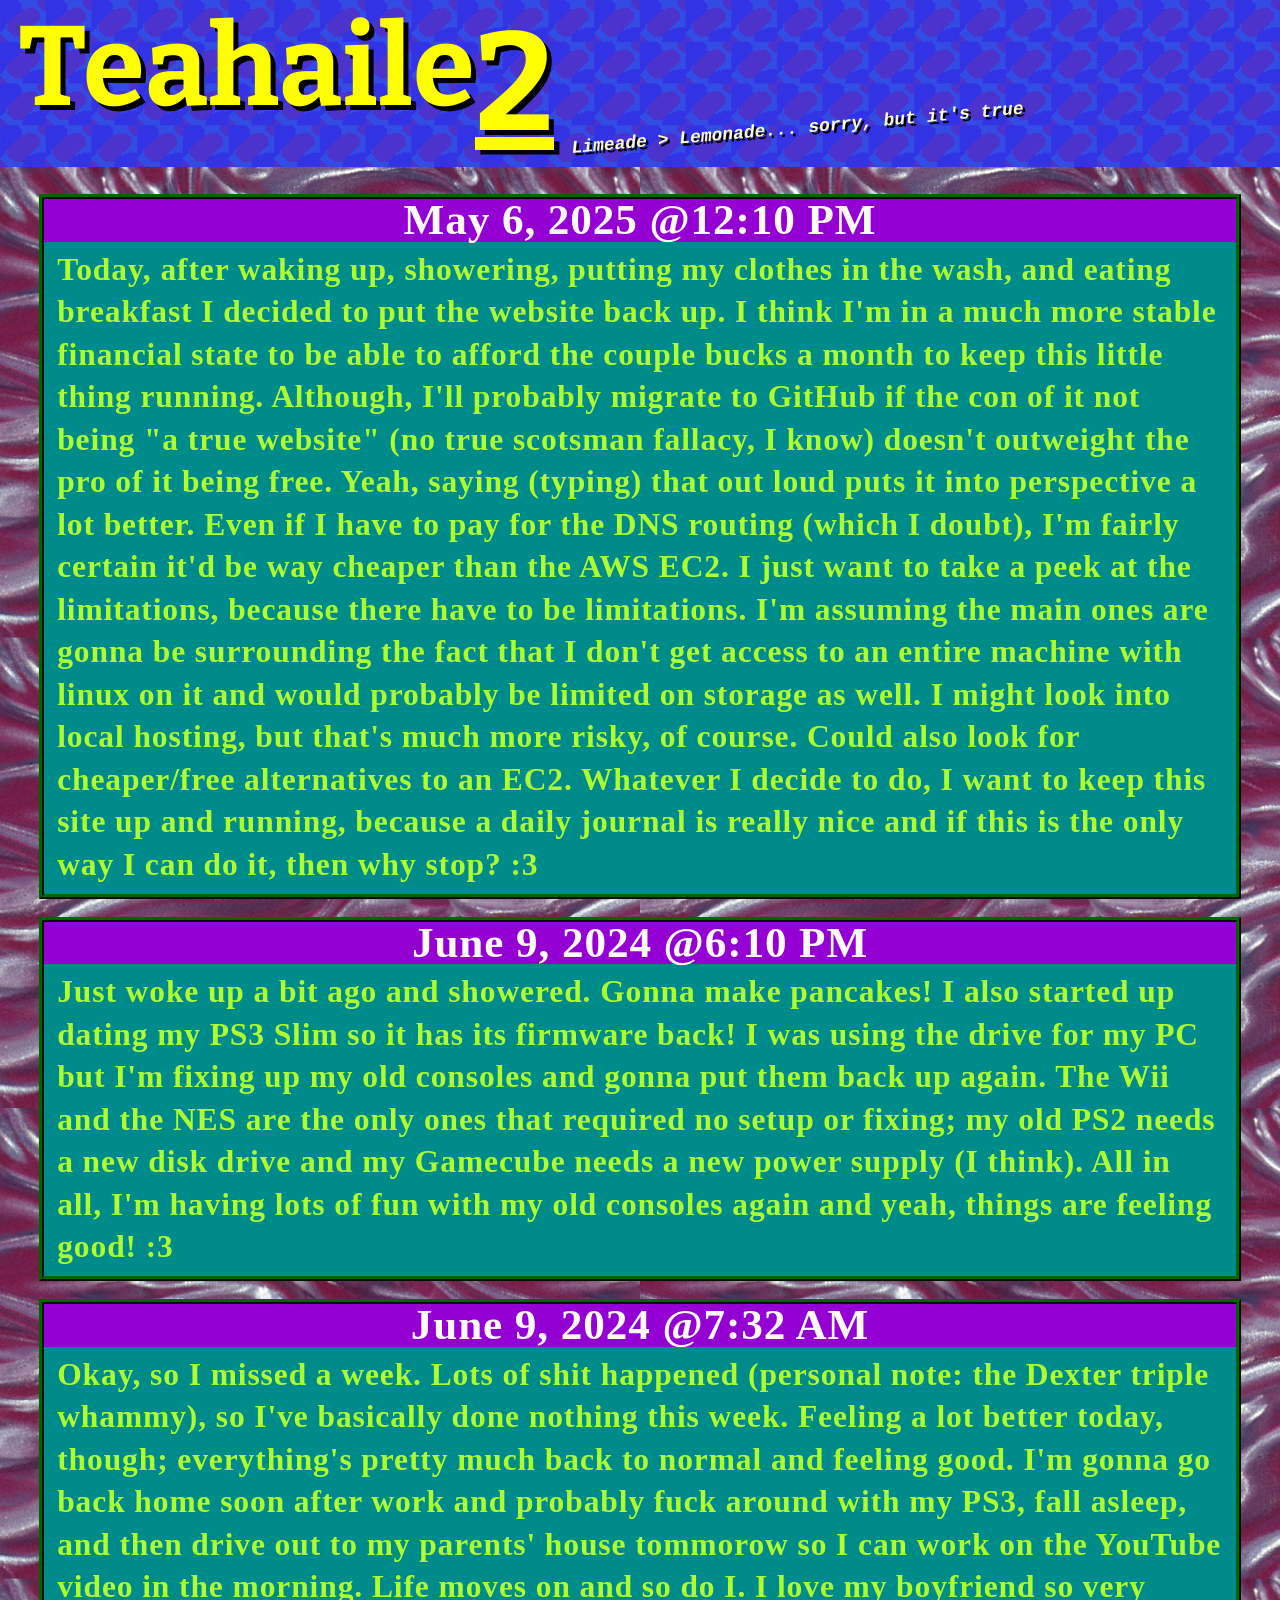
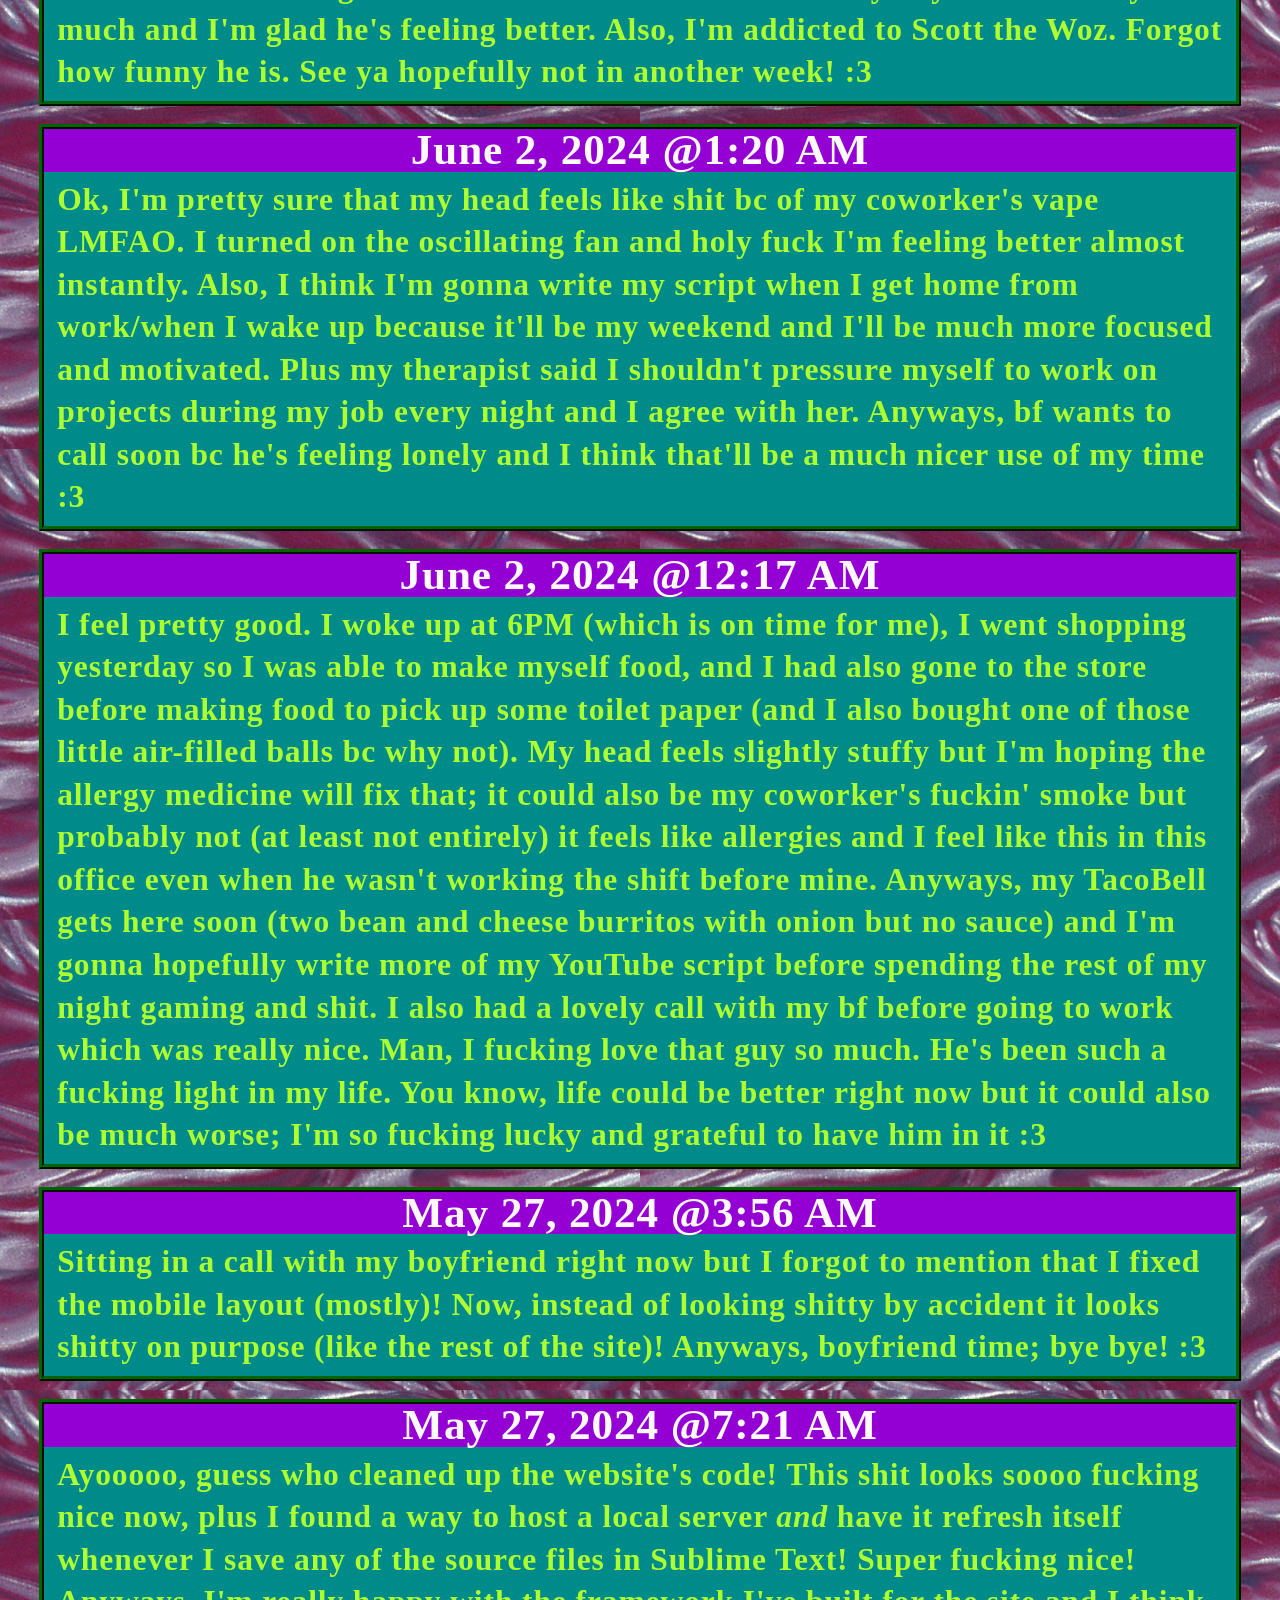
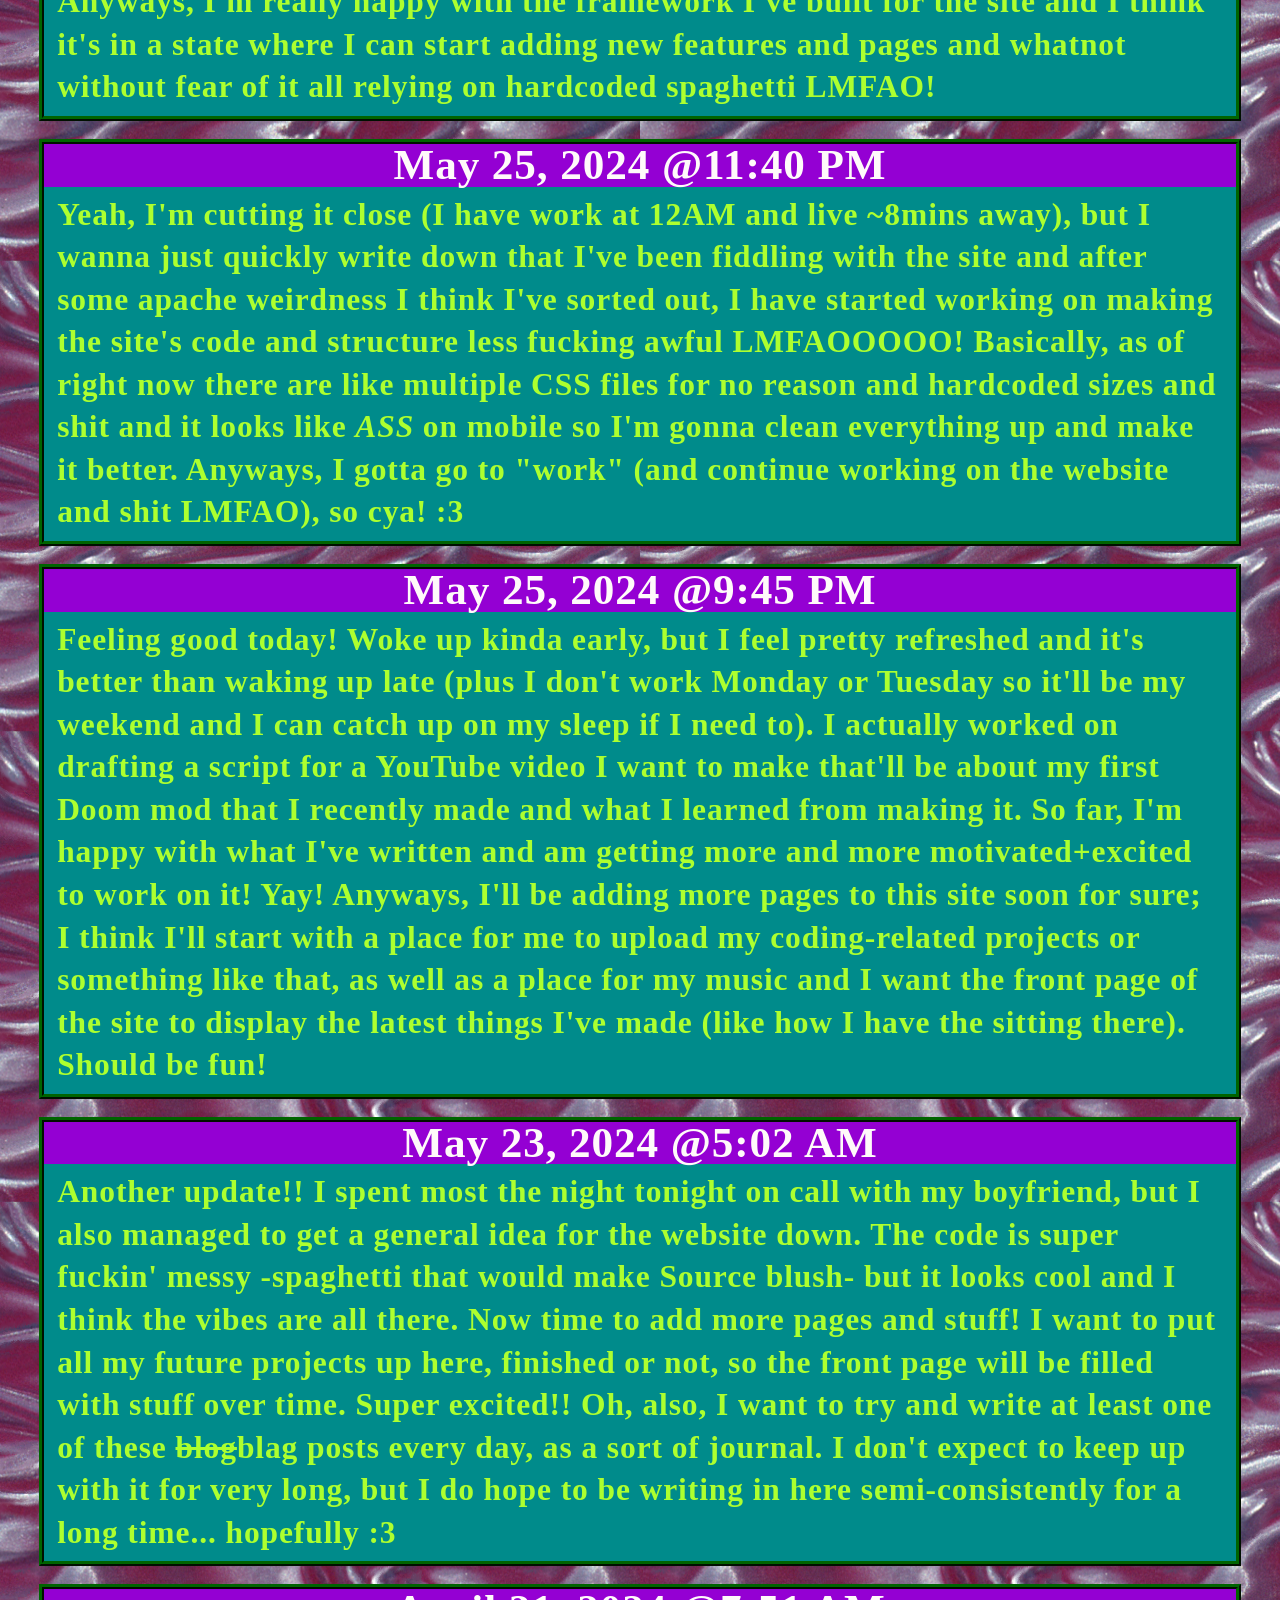
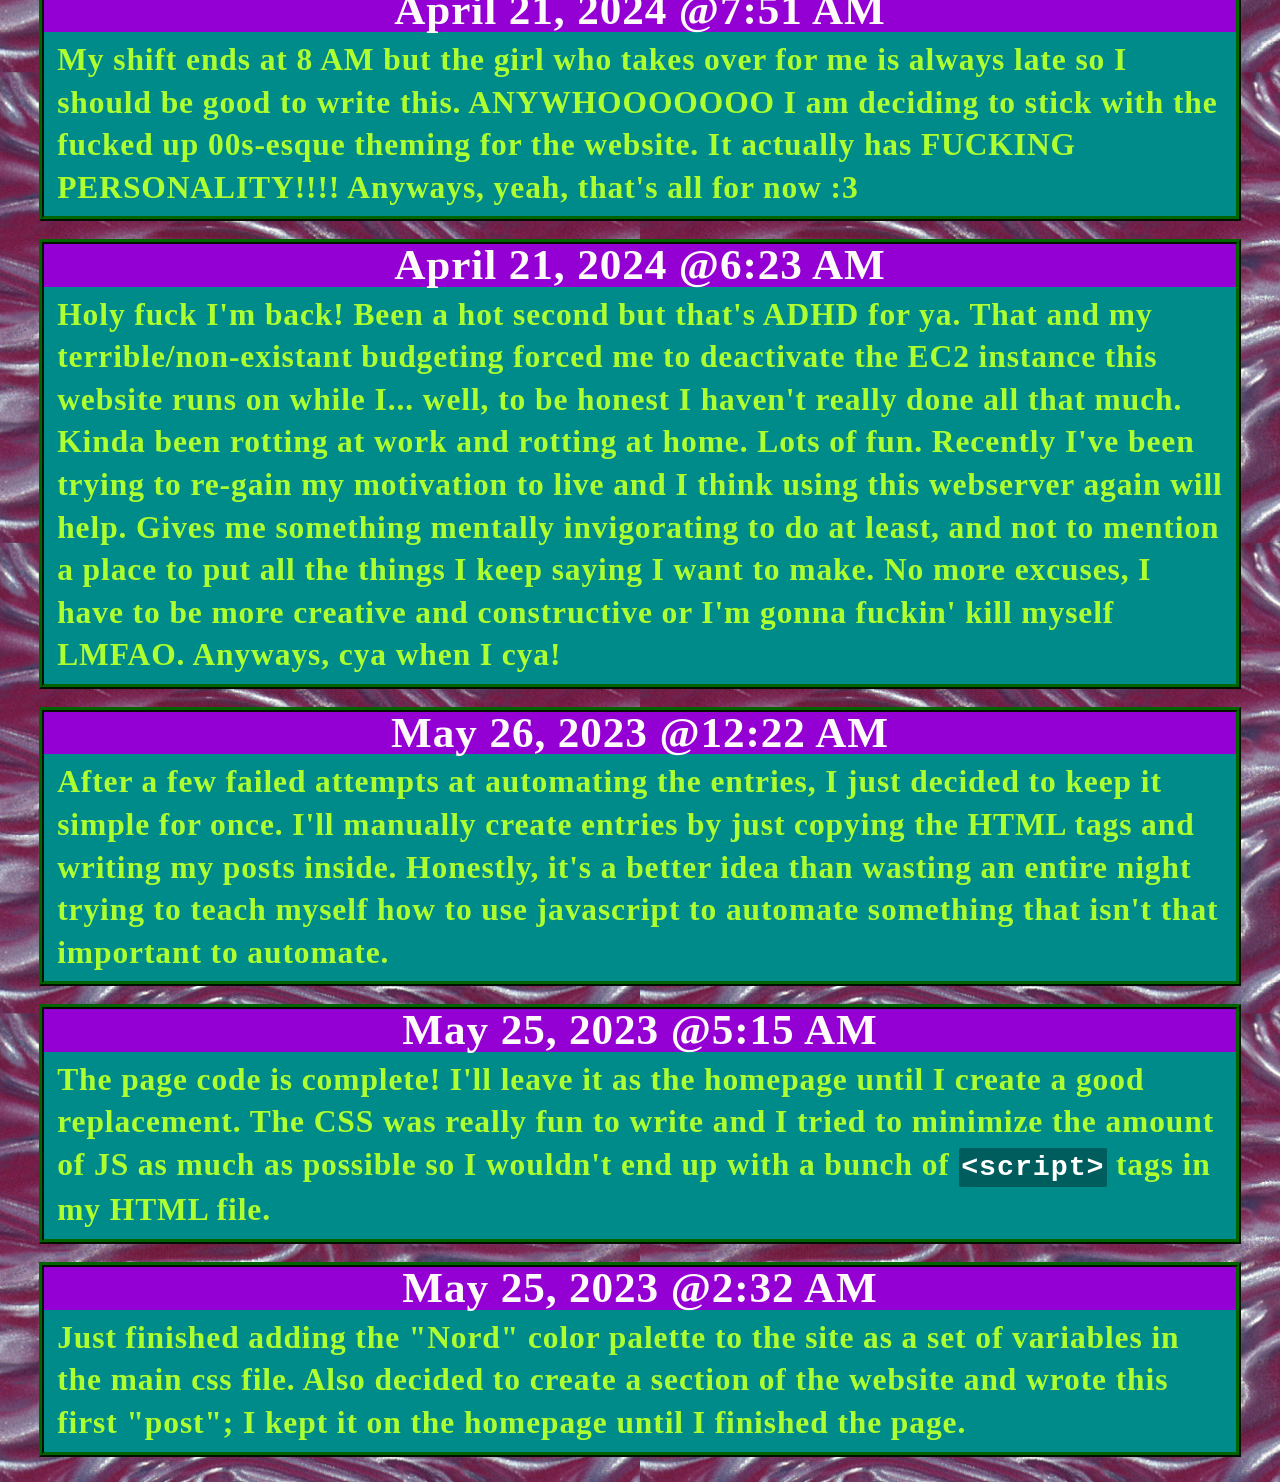
==== blag/index.html @ 50dfd8a6 "first commit" ====
<!DOCTYPE html>
<html>
<head>
	<title>Teahaile 2</title>
	<meta name="author" content="Electron77"/>
	<meta name="description" content="fucked up time machine"/>
	<meta name="keywords" content=""/>
	<meta name="viewport" content="width=device-width, initial-scale=1">
	<meta charset="utf-8">
	<link rel="stylesheet" href="/css/main.css"/>
	<link rel="stylesheet" href="/css/mobile/main.css" media="only screen and (max-width: 960px)">
	<link rel="stylesheet" href="https://fonts.googleapis.com/css2?family=Bitter"/>
	<script src="https://ajax.googleapis.com/ajax/libs/jquery/3.7.1/jquery.min.js"></script>
	<script src="/js/t_os.js" type="text/javascript"></script>
</head>
<body>
	<header><h1>Teahaile <b class="le2">2</b></h1><b class="stinger"></b></header>
	<ul id="blog-embed" class="blog main"></ul>
</body>
</html>
---- css/main.css ----
@import url('/css/blag.css');
@font-face
{
	font-family: "Not Comic Sans";
	src: url('/fonts/ComicNeueSansID.ttf') format('truetype');
}

* { margin: 0; box-sizing: border-box; }

:root
{
	cursor: url('/img/cursor-p.png'), auto;
	--teaos-background: #7090FF;
	--teaos-border: #EEDDCC;
}

header
{
	display: inline-flex;
	width: 100%;
	background: url('/img/bluchekr.bmp') round left top;
	background-size: 5vmin;

	& h1
	{
		display: flex;
		user-select: none;
		cursor: url('/img/cursor-s.png'), auto;
		color: yellow;
		font-family: Bitter;
		font-size: 12.5vmin;
		padding: 0 2vmin;
		text-decoration: none;
		text-shadow: 0.6vmin 0.5vmin 0 black;

		&:hover
		{
			filter: saturate(50%) brightness(120%);
		}

		&:active
		{
			filter: brightness(80%) contrast(50%);
		}

		& b
		{
			font-size: 15.5vmin;
			text-decoration: underline;
		}
	}

	& .stinger
	{
		color: lightgoldenrodyellow;
		align-self: end;
		transform-origin: left;
		transform: rotate(-5deg);
		font-size: 2vmin;
		font-style: italic;
		font-family: monospace;
		text-shadow: 0.25vmin 0.3vmin 0 black;
		padding-bottom: 1vmin;
	}
}

.teaos
{
	background: var(--teaos-background);

	& #main
	{
		display: flex;

		& .panel
		{
			display: flex;
			flex-direction: column;
			background: mediumorchid;
			flex-basis: 50vw;
			border: darkorchid solid 0.6vmin;
			border-radius: 2vmin 2vmin 0 0;
			overflow: hidden;
			margin: 1vmin;
			margin-left: auto;
			height: 79.5vh;

			& .label
			{
				padding: 0.5vw 1vw;
				display: flex;
				align-items: center;
				background: rgba(0, 0, 0, 0.15);

				& button
				{
					cursor: url('/img/cursor-s.png'), auto;
					color: blue;
					padding: 0 1.5vmin;
					margin-right: 1vw;
					font-family: sans-serif;
					font-size: 2vw;
					max-height: 6vh;
					white-space: nowrap;
					text-decoration: underline;
					background: mediumturquoise;
					border-style: outset;
					border-color: turquoise;
					border-width: 0.5vmin;

					&:hover
					{
						filter: brightness(110%);
					}

					&:active
					{
						color: red;
						border-style: inset;
						filter: brightness(80%);
					}
				}

				& .tagline
				{
					display: flex;
					color: violet;
					font-family: "Not Comic Sans";
					font-size: 1.8vw;
					word-break: break-word;

					& del
					{
						text-decoration: line-through;
						text-decoration-style: double;
						text-decoration-thickness: 0.2vmin;
					}
				}
			}

			& .embed
			{
				height: 100%;
				padding: 2vmin 2vmin 2vmin 2vmin;
				overflow-y: scroll;
				scrollbar-width: none;
				list-style: none;
				mask-image: linear-gradient(to bottom, transparent 0%, black 2vmin, black calc(100% - 5vmin), transparent 100%);
			}
		}
	}
}
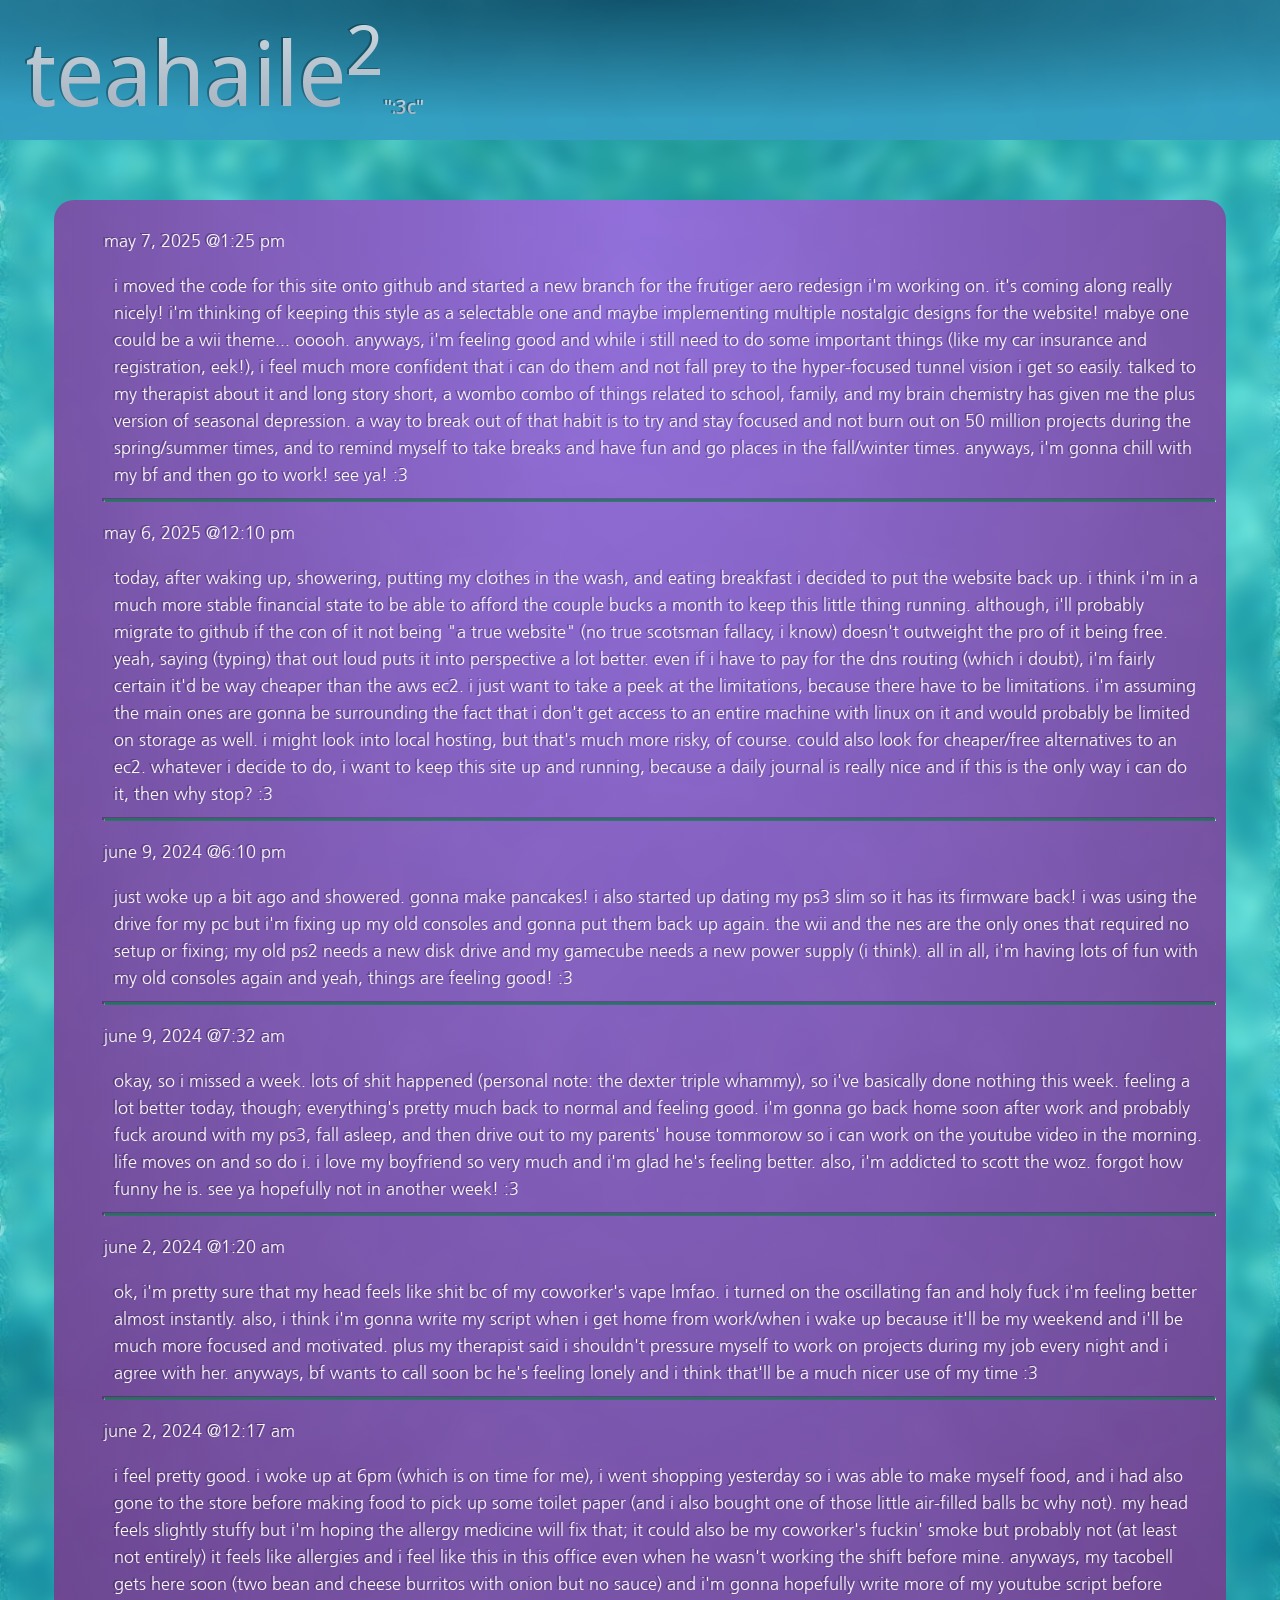
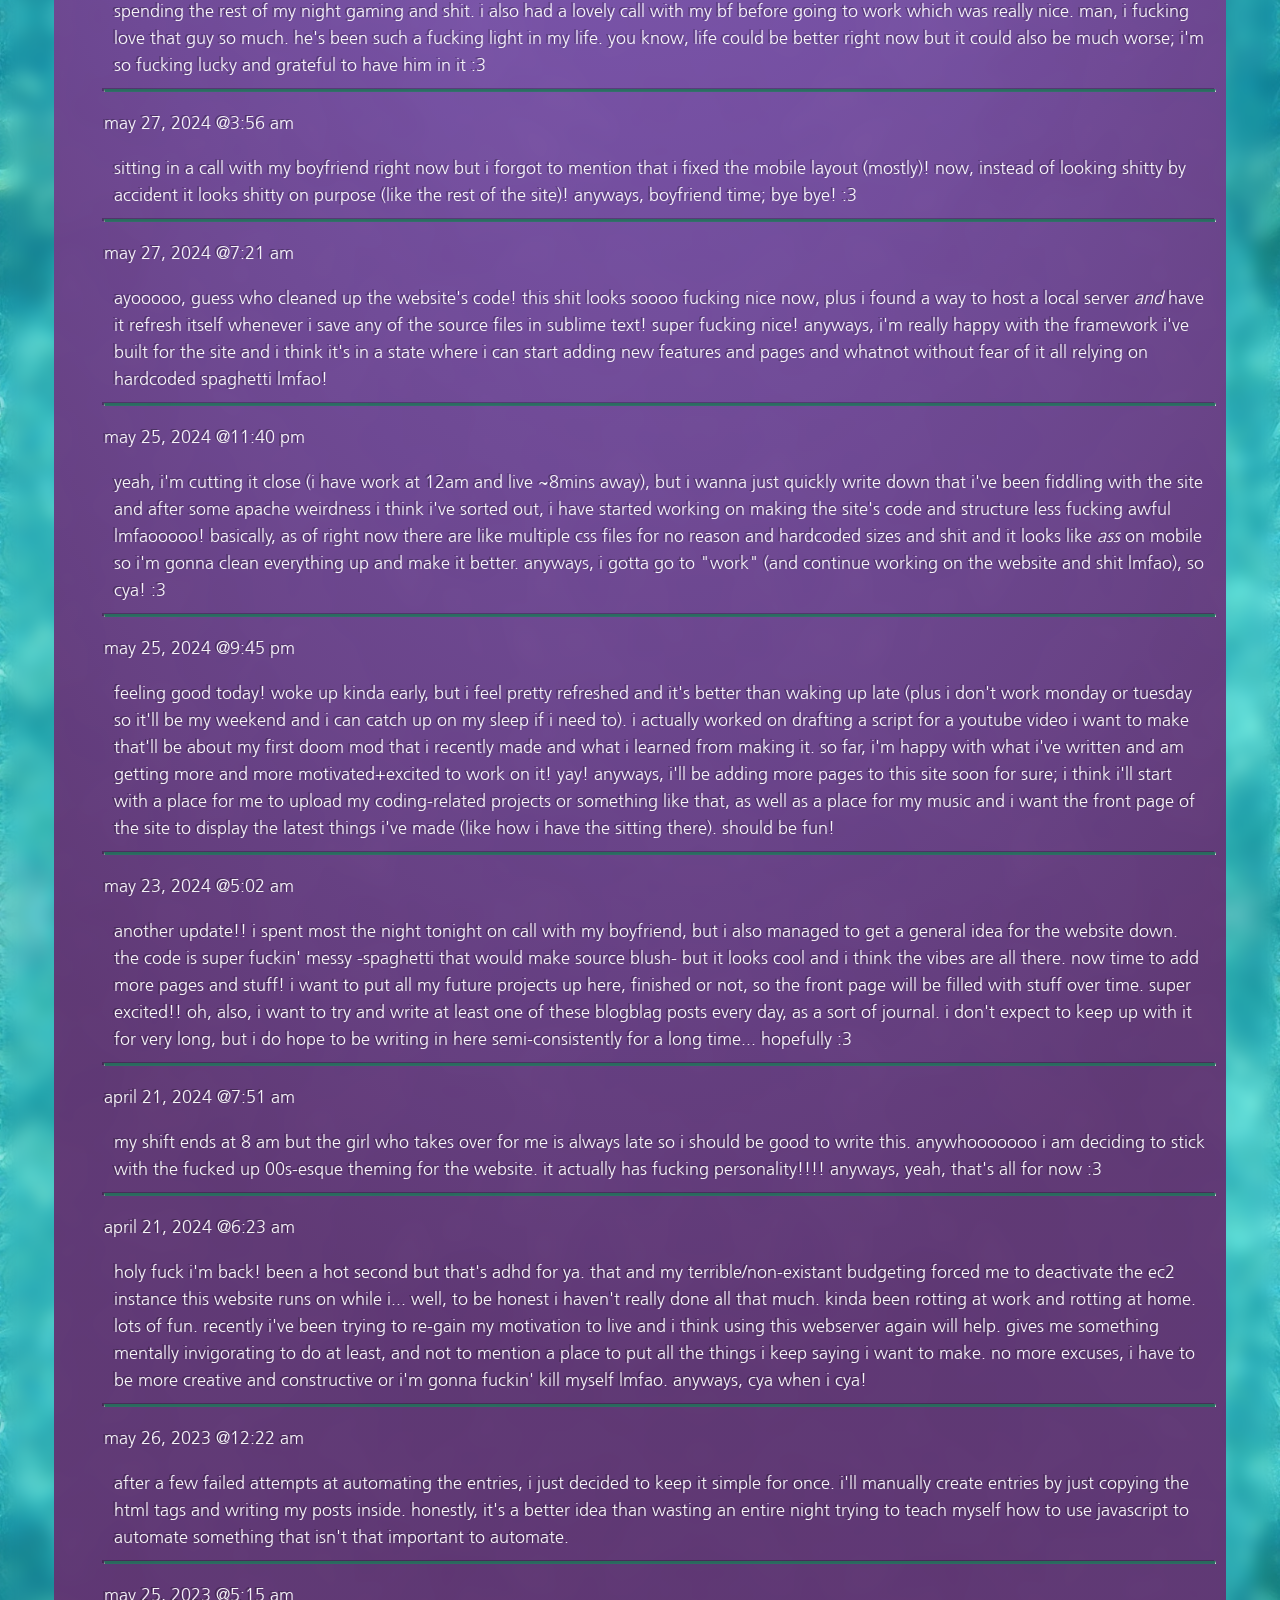
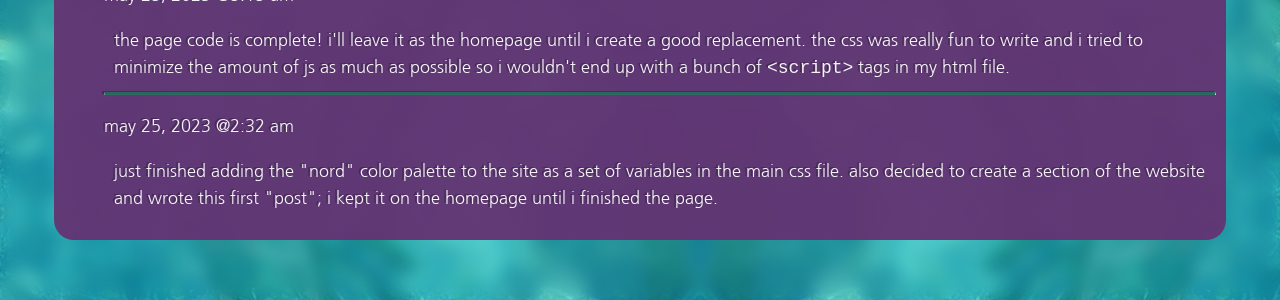
==== commit 2f5cf116: "finished the blag page!" ====
--- a/blag/index.html
+++ b/blag/index.html
@@ -7,14 +7,23 @@
 	<meta name="keywords" content=""/>
 	<meta name="viewport" content="width=device-width, initial-scale=1">
 	<meta charset="utf-8">
-	<link rel="stylesheet" href="/css/main.css"/>
-	<link rel="stylesheet" href="/css/mobile/main.css" media="only screen and (max-width: 960px)">
+	<link rel="stylesheet" href="/css/t_os_blag.css"/>
+	<!-- <link rel="stylesheet" href="/css/mobile/main.css" media="only screen and (max-width: 960px)"> -->
 	<link rel="stylesheet" href="https://fonts.googleapis.com/css2?family=Bitter"/>
 	<script src="https://ajax.googleapis.com/ajax/libs/jquery/3.7.1/jquery.min.js"></script>
 	<script src="/js/t_os.js" type="text/javascript"></script>
 </head>
 <body>
-	<header><h1>Teahaile <b class="le2">2</b></h1><b class="stinger"></b></header>
-	<ul id="blog-embed" class="blog main"></ul>
+	<span id="everything">
+		<div id="header" class="use-custom-cursor glossy">
+			<a href="/" class="inset">Teahaile<sup>2</sup></a><p class="stinger inset"></p>
+		</div>
+		<div id="teaos" class="use-custom-cursor">
+			<ul id="blag" class="embed inset use-custom-cursor"></ul>
+			</div>
+		</div>
+	</span>
+	<!-- This script is for the Sublime Text LiveReload plugin, which automatically refreshes the local webserver when I update any of the files (it should be disabled before pushing) -->
+	<script>document.write('<script src="http://' + (location.host || '0.0.0.0').split(':')[0] + ':35729/livereload.js?snipver=1"></' + 'script>')</script>
 </body>
 </html>
--- a/css/t_os_blag.css
+++ b/css/t_os_blag.css
@@ -0,0 +1,44 @@
+@import url(t_os.css);
+
+#everything
+{
+	height: fit-content;
+}
+
+#teaos
+{
+	width: 90vw;
+	margin-top: 60px;
+	margin-bottom: 60px;
+	padding: 10px;
+	border-radius: 20px;
+	align-self: center;
+	background: var(--teaos-gradient-purple);
+
+	& #blag.embed
+	{
+		font-family: Frutiger;
+		font-size: 18px;
+		line-height: 27px;
+		background: #fffffff0;
+		background-clip: text;
+		list-style: none;
+		height: fit-content;
+
+		& .post:first-child
+		{
+			& .separator
+			{
+				display: none;
+			}
+		}
+
+		& .separator
+		{
+			border-radius: 0;
+			border-top-width: 3px;
+			border-bottom-style: none;
+			border-top-color: #3bcda0cd;
+		}
+	}
+}
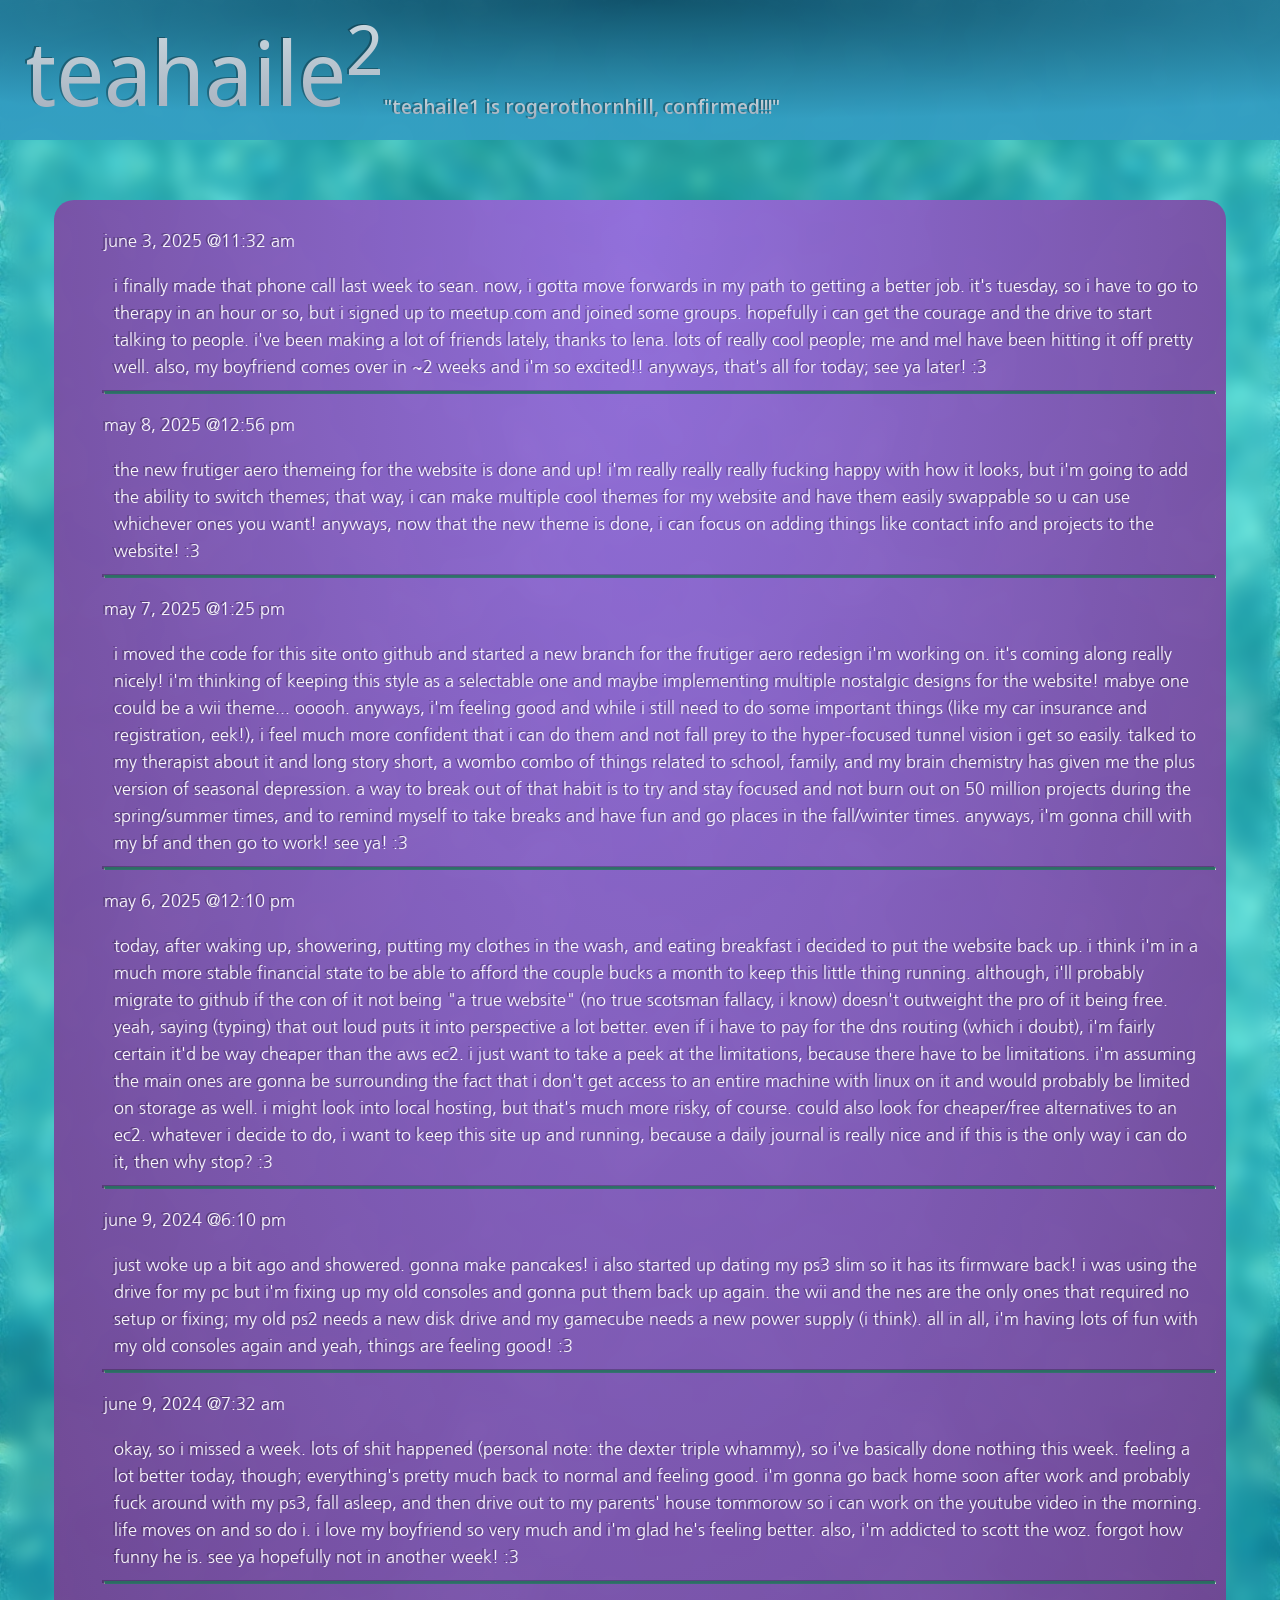
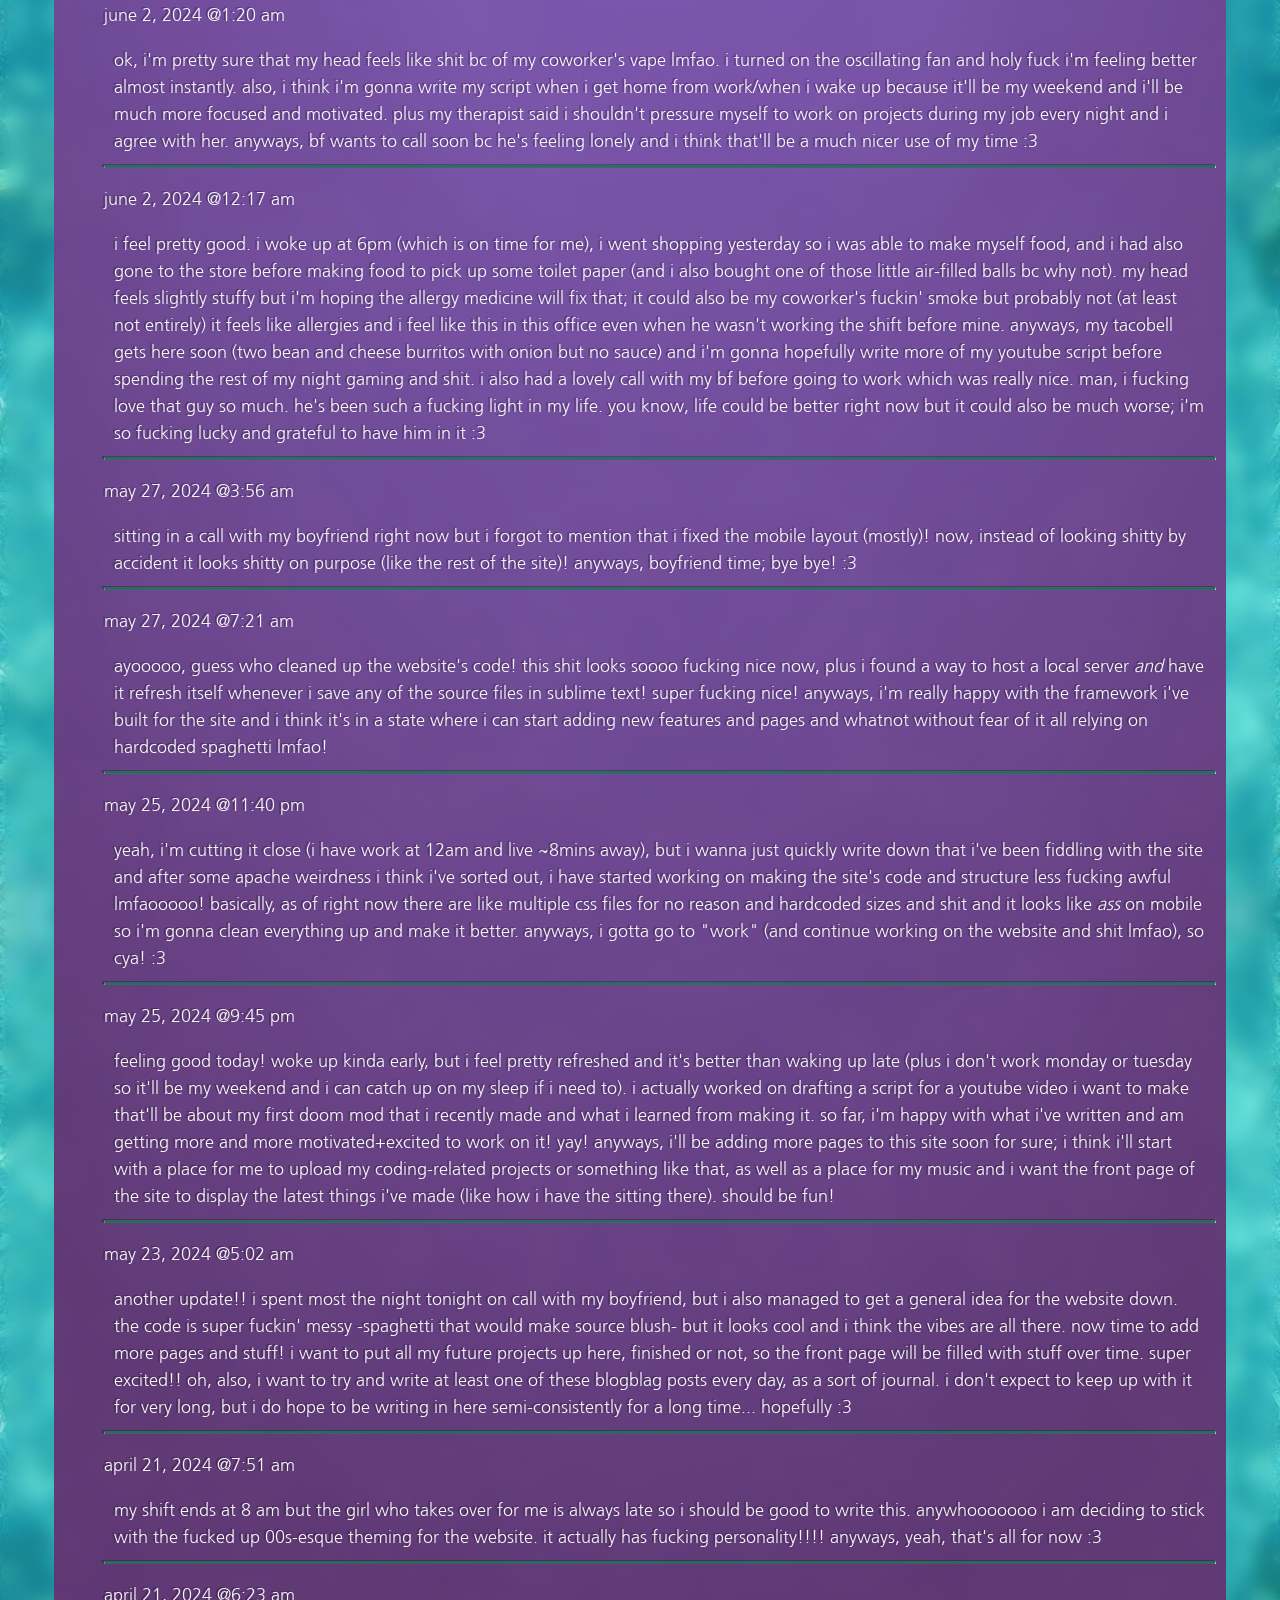
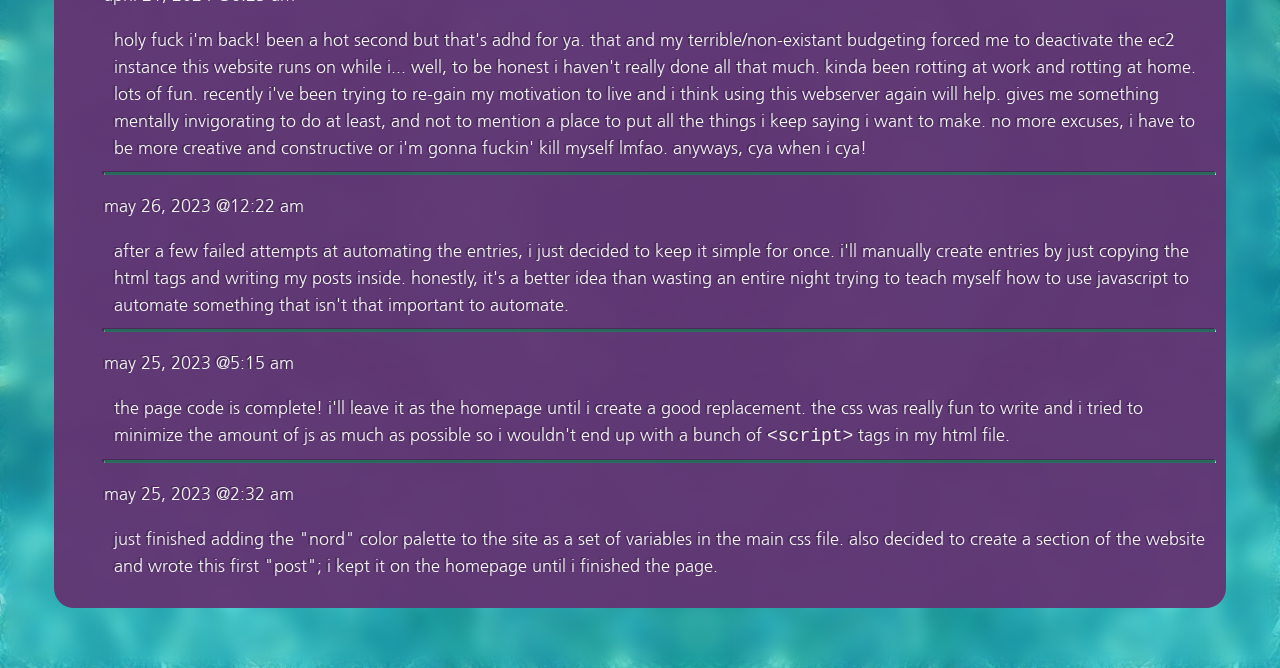
==== commit 43619985: "style(formatting, whitespace, & line-endings)" ====
--- a/blag/index.html
+++ b/blag/index.html
@@ -1,29 +1,29 @@
-<!DOCTYPE html>
-<html>
-<head>
-	<title>Teahaile 2</title>
-	<meta name="author" content="Electron77"/>
-	<meta name="description" content="fucked up time machine"/>
-	<meta name="keywords" content=""/>
-	<meta name="viewport" content="width=device-width, initial-scale=1">
-	<meta charset="utf-8">
-	<link rel="stylesheet" href="/css/t_os_blag.css"/>
-	<!-- <link rel="stylesheet" href="/css/mobile/main.css" media="only screen and (max-width: 960px)"> -->
-	<link rel="stylesheet" href="https://fonts.googleapis.com/css2?family=Bitter"/>
-	<script src="https://ajax.googleapis.com/ajax/libs/jquery/3.7.1/jquery.min.js"></script>
-	<script src="/js/t_os.js" type="text/javascript"></script>
-</head>
-<body>
-	<span id="everything">
-		<div id="header" class="use-custom-cursor glossy">
-			<a href="/" class="inset">Teahaile<sup>2</sup></a><p class="stinger inset"></p>
-		</div>
-		<div id="teaos" class="use-custom-cursor">
-			<ul id="blag" class="embed inset use-custom-cursor"></ul>
-			</div>
-		</div>
-	</span>
-	<!-- This script is for the Sublime Text LiveReload plugin, which automatically refreshes the local webserver when I update any of the files (it should be disabled before pushing) -->
-	<script>document.write('<script src="http://' + (location.host || '0.0.0.0').split(':')[0] + ':35729/livereload.js?snipver=1"></' + 'script>')</script>
-</body>
-</html>+<!DOCTYPE html>
+<html>
+<head>
+	<title>Teahaile 2</title>
+	<meta name="author" content="Electron77"/>
+	<meta name="description" content="fucked up time machine"/>
+	<meta name="keywords" content=""/>
+	<meta name="viewport" content="width=device-width, initial-scale=1">
+	<meta charset="utf-8">
+	<link rel="stylesheet" href="/css/t_os_blag.css"/>
+	<!-- <link rel="stylesheet" href="/css/mobile/main.css" media="only screen and (max-width: 960px)"> -->
+	<link rel="stylesheet" href="https://fonts.googleapis.com/css2?family=Bitter"/>
+	<script src="https://ajax.googleapis.com/ajax/libs/jquery/3.7.1/jquery.min.js"></script>
+	<script src="/js/t_os.js" type="text/javascript"></script>
+</head>
+<body>
+	<span id="everything">
+		<div id="header" class="use-custom-cursor glossy">
+			<a href="/" class="inset">Teahaile<sup>2</sup></a><p class="stinger inset"></p>
+		</div>
+		<div id="teaos" class="use-custom-cursor">
+			<ul id="blag" class="embed inset use-custom-cursor"></ul>
+			</div>
+		</div>
+	</span>
+	<!-- This script is for the Sublime Text LiveReload plugin, which automatically refreshes the local webserver when I update any of the files (it should be disabled before pushing) -->
+	<script>document.write('<script src="http://' + (location.host || '0.0.0.0').split(':')[0] + ':35729/livereload.js?snipver=1"></' + 'script>')</script>
+</body>
+</html>
--- a/css/t_os_blag.css
+++ b/css/t_os_blag.css
@@ -41,4 +41,4 @@
 			border-top-color: #3bcda0cd;
 		}
 	}
-}+}
